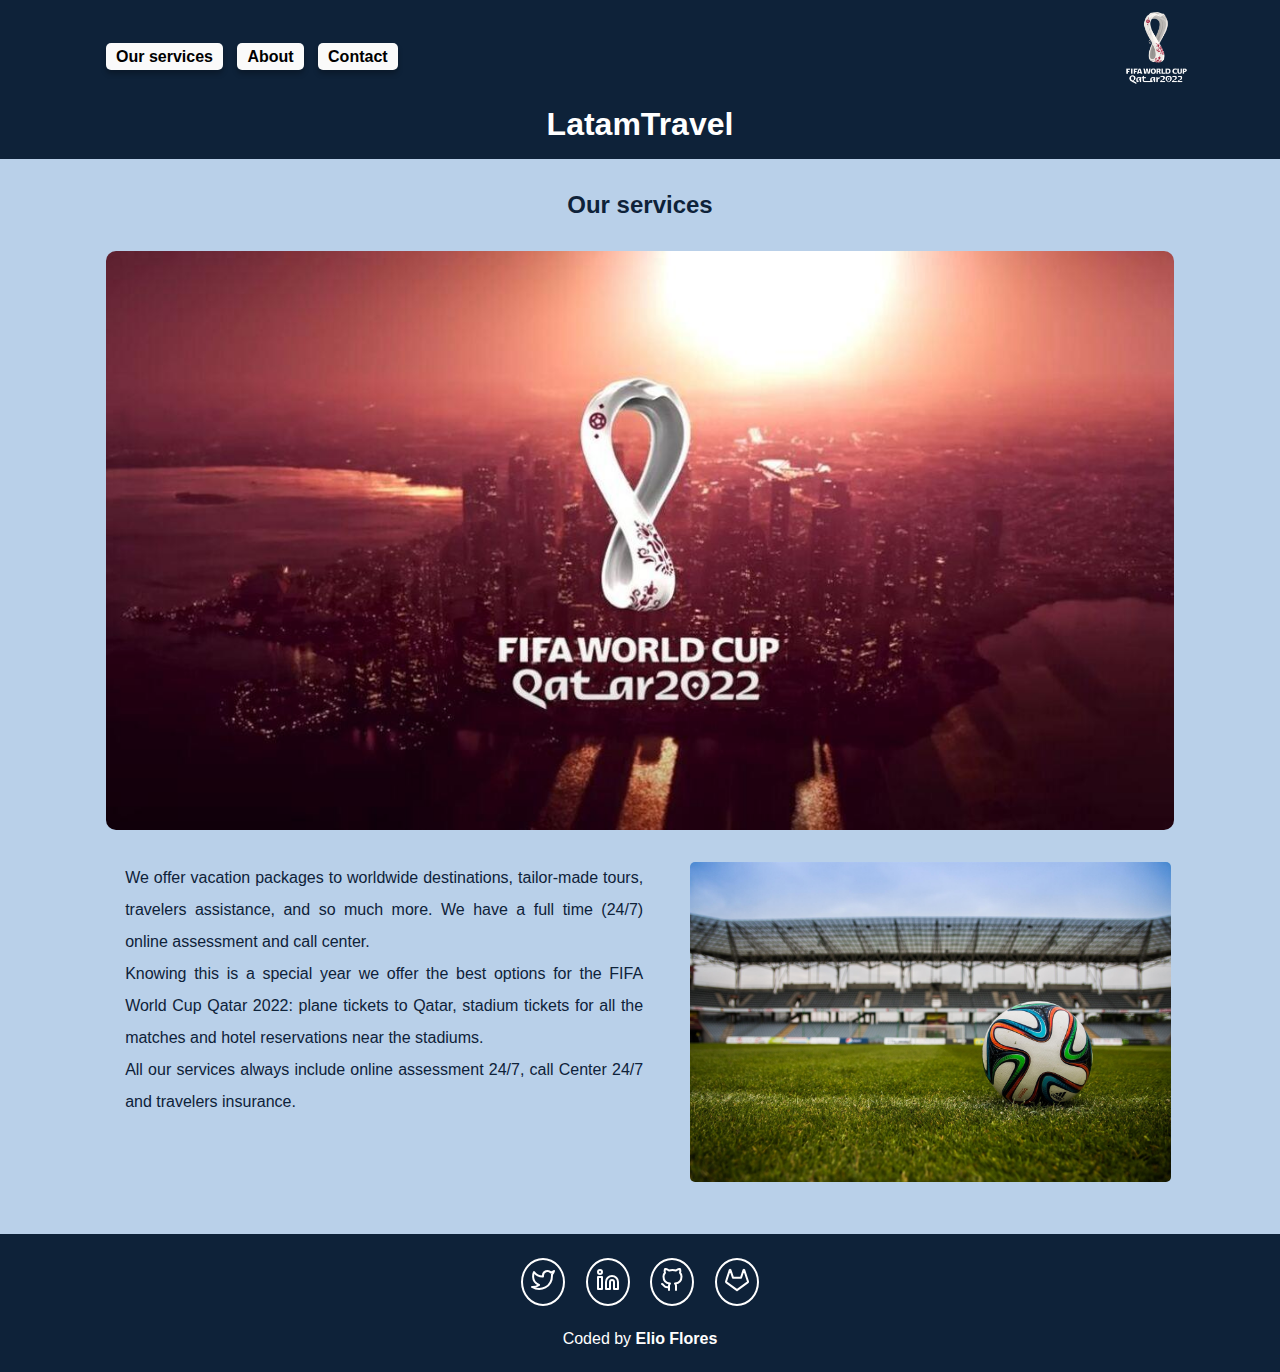
==== style_1/index.html @ 95c05b03 "Initial commit" ====
<!DOCTYPE html>
<html lang="en">

<head>
    <meta charset="UTF-8">
    <meta http-equiv="X-UA-Compatible" content="IE=edge">
    <meta name="viewport" content="width=device-width, initial-scale=1.0">
    <title>LatamTravel</title>

    <link rel="stylesheet" href="./assets/main.css">
</head>

<body>
    <header class="header">
        <nav class="nav">
            <a href="#" class="link">Our services</a>
            <a href="./about.html" class="link">About</a>
            <a href="./contact.html" class="link">Contact</a>
            <img src="./images/logo.png" alt="" class="logo">
        </nav>
        <h1 class="title">LatamTravel</h1>
    </header>
    <main class="service">
        <h2 class="service__subtitle">Our services</h2>
        <img src="./images/image5.jpg" alt="main image" class="service__main-img">
        <p class="service__text">
            We offer vacation packages to worldwide destinations, tailor-made tours, travelers
            assistance, and so much more.
            We have a full time (24/7) online assessment and call center.
            <br>
            Knowing this is a special year we offer the best options for the FIFA World Cup Qatar
            2022: plane tickets to Qatar, stadium tickets for all the matches and hotel reservations near the stadiums.
            <br>
            All our services always include online assessment 24/7, call Center 24/7 and travelers insurance.
        </p>
        <img src="./images/image9.jpg" alt="image" class="service__text-img">
    </main>
    <footer class="footer">
        <a href="https://twitter.com/7532elioflo" target="_blank" class="footer__link"><img src="./images/twitter.svg" alt=""></a>
        <a href="https://www.linkedin.com/in/elio-flores-b32371226/" target="_blank" class="footer__link"><img src="./images/linkedin.svg" alt=""></a>
        <a href="https://github.com/elioflo" target="_blank" class="footer__link"><img src="./images/github.svg" alt=""></a>
        <a href="https://gitlab.com/elioflo" target="_blank" class="footer__link"><img src="./images/gitlab.svg" alt=""></a>
        <p class="footer__text">Coded by <strong><a href="#" class="footer__name">Elio Flores</a></strong></p>
    </footer>
</body>

</html>
---- style_1/assets/main.css ----
/*====================GENERAL================*/
* {
    margin: 0;
    padding: 0;
    box-sizing: border-box;
}

body {
    background-color: #B9D0E9;
    font-family: Arial, Helvetica, sans-serif;
    color: white;
}

.nav, .service, .about, .contact {
    max-width: 1100px;
    width: 100%;
    margin: 0 auto;
    padding: 0 1rem;
}

.header {
    padding: 3rem 0 1rem 0;
    background-color: #0E2239;
}

.nav {
    position: relative;
    text-align: left;
}

.link {
    margin: 0 10px 0 0;
    background-color: #FAFAFA;
    color: black;
    text-decoration: none;
    font-weight: bold;
    padding: 5px 10px;
    border-radius: 5px;
    box-shadow: 0 4px 5px rgba(0,0,0,0.25);
}

.logo {
    position: absolute;
    max-height: 80px;
    right: 0;
    top: -40px;
}

.title {
    margin-top: 2.5rem;
    text-align: center;
}

.service, .about, .contact {
    margin-top: 2rem;
    margin-bottom: 3rem;
    color: #0E2239;
}

.service__subtitle, .about__subtitle, .contact__subtitle {
    text-align: center;
}


.footer {
    background-color: #0E2239;
    text-align: center;
    padding: 1.5rem 0;
}

.footer__link {
    display: inline-block;
    border: 2px solid #fff;
    border-radius: 100%;
    padding: .5rem;
    margin: 0 .5rem;
}

.footer__text {
    margin-top: 1.5rem;
}

.footer__name {
    color: #FFF;
    text-decoration: none;
}

/*=========================SERVICE==============================*/

.service {
    text-align: center;
}

.service__main-img {
    display: block;
    margin: 2rem auto 1rem auto;
    width: 100%;
    border-radius: 10px;
}

.service__text {
    max-width: max(50%,330px);
    display: inline-block;
    vertical-align: top;
    line-height: 2rem;
    padding-left: 1rem;
    text-align: justify;
}

.service__text-img {
    max-width: max(45%,330px);
    margin-left: 4%;
    border-radius: 5px;
}

.service__text, .service__text-img {
    margin-top: 1rem;
}

/*=========ABOUT=============*/

.about__section {
    width: 100%;
    margin: 2.5rem auto;
    text-align: center;
}

.about__img {
    width: max(45%,330px);
    border-radius: 10px;
}

.about__text {
    display: inline-block;
    vertical-align: top;
    width: max(50%,330px);
    max-width: 100%;
    line-height: 2rem;
    text-align: justify;
    margin-left: 4%;
    padding-top: 1rem;
}


/*========contact==============*/

.contact {
    text-align: center;
}

.contact__img {
    display: block;
    width: 100%;
    margin: 2.5rem auto;
    border-radius: 10px;
}

.contact__text {
    width: 100%;
    margin: 2.5rem auto;
    line-height: 2rem;
    text-align: justify;
}

.contact__email, .contact__phone {
    display: inline-block;
    background-color: #FAFAFA;
    color: black;
    text-decoration: none;
    font-weight: bold;
    padding: 5px 10px;
    border-radius: 10px;
    margin-top: 1.5rem;
}
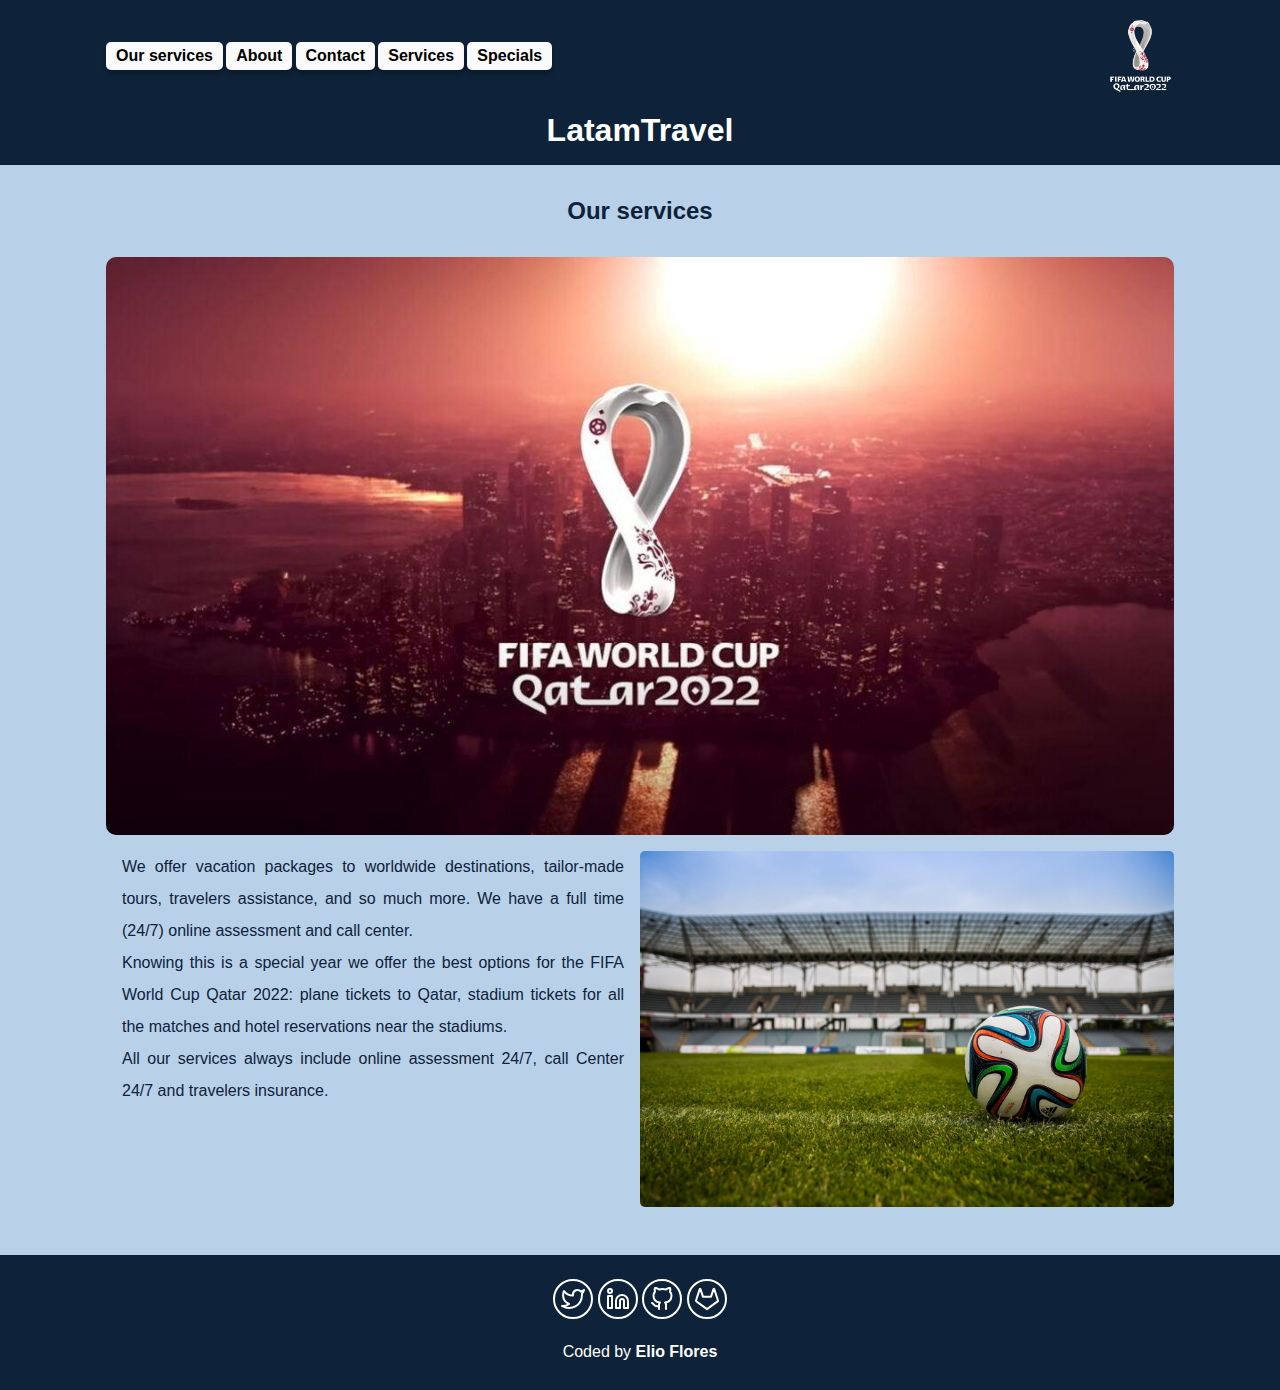
==== commit d76bed1c: "Add services and special." ====
--- a/style_1/index.html
+++ b/style_1/index.html
@@ -16,6 +16,8 @@
             <a href="#" class="link">Our services</a>
             <a href="./about.html" class="link">About</a>
             <a href="./contact.html" class="link">Contact</a>
+            <a href="./service.html" class="link">Services</a>
+            <a href="./special.html" class="link">Specials</a>
             <img src="./images/logo.png" alt="" class="logo">
         </nav>
         <h1 class="title">LatamTravel</h1>
--- a/style_1/assets/main.css
+++ b/style_1/assets/main.css
@@ -1,175 +1,260 @@
 /*====================GENERAL================*/
 * {
-    margin: 0;
-    padding: 0;
-    box-sizing: border-box;
+  margin: 0;
+  padding: 0;
+  box-sizing: border-box;
 }
 
 body {
-    background-color: #B9D0E9;
-    font-family: Arial, Helvetica, sans-serif;
-    color: white;
-}
-
-.nav, .service, .about, .contact {
-    max-width: 1100px;
-    width: 100%;
-    margin: 0 auto;
-    padding: 0 1rem;
+  background-color: #b9d0e9;
+  font-family: Arial, Helvetica, sans-serif;
+  color: white;
+}
+
+.nav,
+.service,
+.about,
+.contact,
+.services,
+.special {
+  max-width: 1100px;
+  width: 100%;
+  margin: 0 auto;
+  padding: 0 1rem;
 }
 
 .header {
-    padding: 3rem 0 1rem 0;
-    background-color: #0E2239;
+  padding: 1rem 0;
+  background-color: #0e2239;
+  min-height: 15vh;
 }
 
 .nav {
-    position: relative;
-    text-align: left;
+  display: flex;
+  justify-content: start;
+  align-items: center;
+  flex-wrap: wrap;
+  gap: 0.2rem;
 }
 
 .link {
-    margin: 0 10px 0 0;
-    background-color: #FAFAFA;
-    color: black;
-    text-decoration: none;
-    font-weight: bold;
-    padding: 5px 10px;
-    border-radius: 5px;
-    box-shadow: 0 4px 5px rgba(0,0,0,0.25);
+  background-color: #fafafa;
+  color: black;
+  text-decoration: none;
+  font-weight: bold;
+  padding: 5px 10px;
+  border-radius: 5px;
+  box-shadow: 0 4px 5px rgba(0, 0, 0, 0.25);
 }
 
 .logo {
-    position: absolute;
-    max-height: 80px;
-    right: 0;
-    top: -40px;
+  max-height: 80px;
+  margin-left: auto;
 }
 
 .title {
-    margin-top: 2.5rem;
-    text-align: center;
-}
-
-.service, .about, .contact {
-    margin-top: 2rem;
-    margin-bottom: 3rem;
-    color: #0E2239;
-}
-
-.service__subtitle, .about__subtitle, .contact__subtitle {
-    text-align: center;
-}
-
+  margin-top: 1rem;
+  text-align: center;
+}
+
+.service,
+.about,
+.contact,
+.special {
+  margin-top: 2rem;
+  margin-bottom: 3rem;
+  color: #0e2239;
+  display: flex;
+  flex-wrap: wrap;
+  justify-content: center;
+  min-height: 70vh;
+}
+
+.service__subtitle,
+.about__subtitle,
+.contact__subtitle,
+.services__subtitle,
+.special__subtitle {
+  width: 100%;
+  text-align: center;
+}
 
 .footer {
-    background-color: #0E2239;
-    text-align: center;
-    padding: 1.5rem 0;
+  background-color: #0e2239;
+  text-align: center;
+  padding: 1.5rem 0;
+  min-height: 15vh;
 }
 
 .footer__link {
-    display: inline-block;
-    border: 2px solid #fff;
-    border-radius: 100%;
-    padding: .5rem;
-    margin: 0 .5rem;
+  display: inline-flex;
+  justify-content: center;
+  align-items: center;
+  border: 2px solid #fff;
+  border-radius: 100%;
+  width: 2.5rem;
+  height: 2.5rem;
 }
 
 .footer__text {
-    margin-top: 1.5rem;
+  margin-top: 1.5rem;
 }
 
 .footer__name {
-    color: #FFF;
-    text-decoration: none;
+  color: #fff;
+  text-decoration: none;
 }
 
 /*=========================SERVICE==============================*/
 
 .service {
-    text-align: center;
+  display: flex;
+  flex-wrap: wrap;
+  justify-content: center;
 }
 
 .service__main-img {
-    display: block;
-    margin: 2rem auto 1rem auto;
-    width: 100%;
-    border-radius: 10px;
+  display: block;
+  margin-top: 2rem;
+  margin-bottom: 1rem;
+  width: 100%;
+  border-radius: 10px;
 }
 
 .service__text {
-    max-width: max(50%,330px);
-    display: inline-block;
-    vertical-align: top;
-    line-height: 2rem;
-    padding-left: 1rem;
-    text-align: justify;
+  max-width: max(50%, 330px);
+  line-height: 2rem;
+  padding: 0 1rem;
+  text-align: justify;
 }
 
 .service__text-img {
-    max-width: max(45%,330px);
-    margin-left: 4%;
-    border-radius: 5px;
-}
-
-.service__text, .service__text-img {
-    margin-top: 1rem;
+  max-width: max(50%, 330px);
+  border-radius: 5px;
 }
 
 /*=========ABOUT=============*/
 
 .about__section {
-    width: 100%;
-    margin: 2.5rem auto;
-    text-align: center;
+  width: 100%;
+  margin-top: 1rem;
+  margin-bottom: 1rem;
+  display: flex;
+  flex-wrap: wrap;
+  justify-content: center;
 }
 
 .about__img {
-    width: max(45%,330px);
-    border-radius: 10px;
+  width: max(45%, 330px);
+  border-radius: 5px;
 }
 
 .about__text {
-    display: inline-block;
-    vertical-align: top;
-    width: max(50%,330px);
-    max-width: 100%;
-    line-height: 2rem;
-    text-align: justify;
-    margin-left: 4%;
-    padding-top: 1rem;
-}
-
+  width: max(55%, 330px);
+  max-width: 100%;
+  line-height: 1.5rem;
+  text-align: justify;
+  padding: 1rem;
+}
 
 /*========contact==============*/
 
-.contact {
-    text-align: center;
-}
-
 .contact__img {
-    display: block;
-    width: 100%;
-    margin: 2.5rem auto;
-    border-radius: 10px;
+  width: 100%;
+  margin: 1rem auto;
+  border-radius: 5px;
 }
 
 .contact__text {
-    width: 100%;
-    margin: 2.5rem auto;
-    line-height: 2rem;
-    text-align: justify;
-}
-
-.contact__email, .contact__phone {
-    display: inline-block;
-    background-color: #FAFAFA;
-    color: black;
-    text-decoration: none;
-    font-weight: bold;
-    padding: 5px 10px;
-    border-radius: 10px;
-    margin-top: 1.5rem;
-}
-
+  width: 100%;
+  margin: 1rem auto;
+  line-height: 1.5rem;
+  text-align: justify;
+}
+
+.contact__email,
+.contact__phone {
+  background-color: #fafafa;
+  color: black;
+  text-decoration: none;
+  font-weight: bold;
+  padding: 5px 10px;
+  border-radius: 10px;
+  margin-top: 1rem;
+}
+
+.contact__email {
+  margin-right: auto;
+}
+
+.contact__phone {
+  margin-left: auto;
+}
+
+/*======================SERVICES=================*/
+
+.services {
+  margin-top: 2rem;
+  margin-bottom: 2rem;
+  color: #0e2239;
+  min-height: 70vh;
+  display: flex;
+  flex-direction: column;
+}
+
+table {
+  border-collapse: collapse;
+  border-spacing: 0;
+  background-color: white;
+  width: 100%;
+  border: 1px solid #ddd;
+  min-height: 300px;
+  margin: auto 0;
+}
+
+th,
+td {
+  text-align: center;
+  padding: 1rem;
+}
+
+tr:nth-child(even) {
+  background-color: #f2f2f2;
+}
+
+thead tr {
+  background-color: #0e2239;
+  color: #fafafa;
+}
+
+table tr td:first-child {
+  text-align: left;
+}
+
+/*================SPECIAL=====================*/
+
+.special__section {
+  width: 100%;
+  margin-top: 1rem;
+  margin-bottom: 1rem;
+  display: flex;
+  flex-wrap: wrap;
+  justify-content: center;
+}
+
+.special__img {
+  width: max(45%, 330px);
+  border-radius: 5px;
+}
+
+.special__text {
+  width: max(55%, 330px);
+  line-height: 1.5rem;
+  text-align: justify;
+  padding: 2rem;
+  font-size: clamp(1rem, 2vh, 2rem);
+}
+
+.special__text ul, .special__text ol {
+    padding: 3rem;
+}
